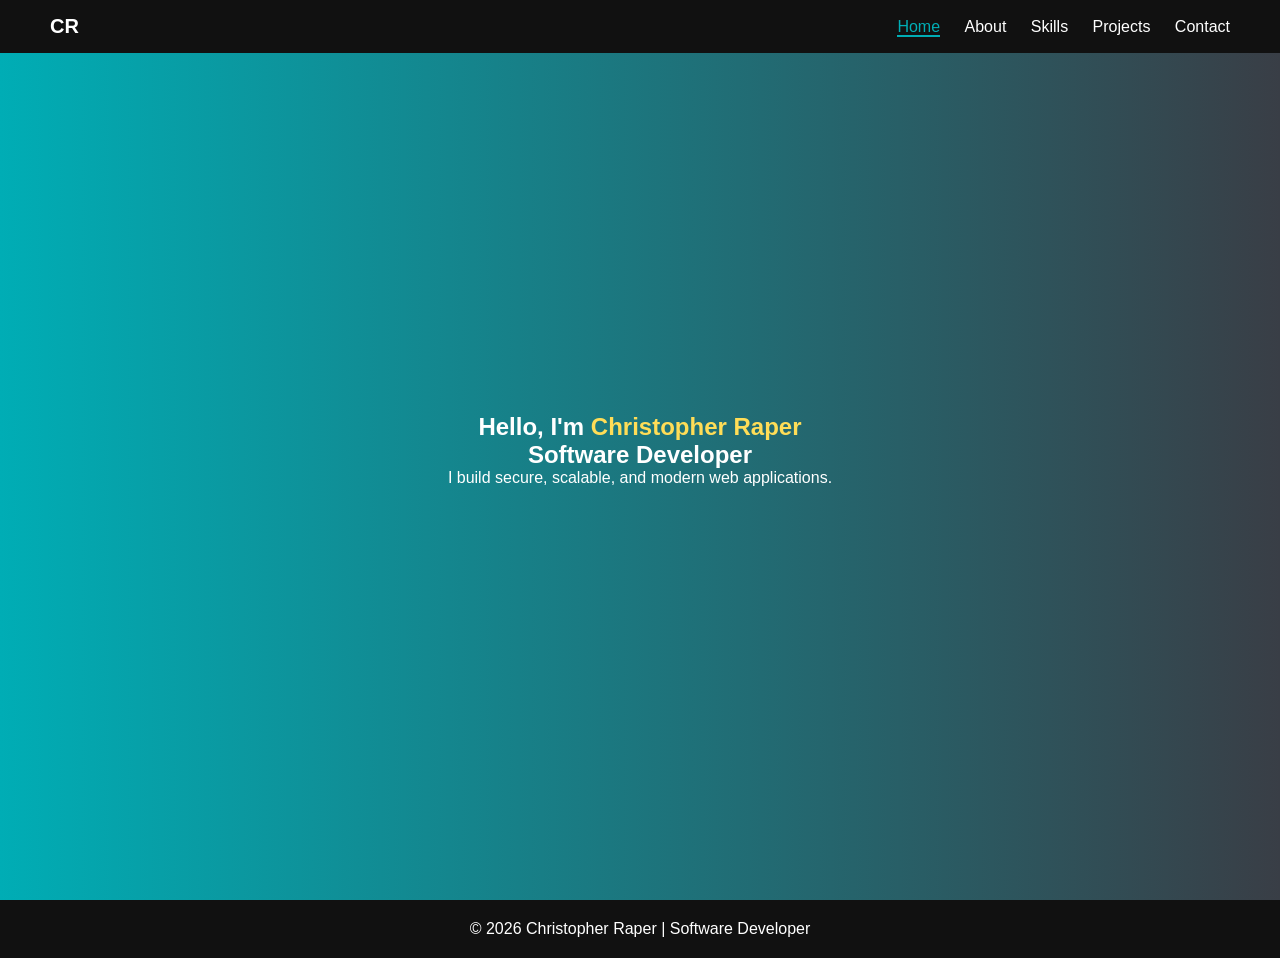
==== index.html @ 8ebdbdd8 "123" ====
<!DOCTYPE html>
<html lang="en">
<head>
    <meta charset="UTF-8">
    <meta name="viewport" content="width=device-width, initial-scale=1.0">
    <title>Christopher Raper | Home</title>
    <link rel="stylesheet" href="style.css">
</head>
<body>

<header>
    <div class="logo">CR</div>
    <nav id="nav">
        <a href="index.html" class="active">Home</a>
        <a href="about.html">About</a>
        <a href="skills.html">Skills</a>
        <a href="projects.html">Projects</a>
        <a href="contact.html">Contact</a>
    </nav>
    <div class="menu-toggle" onclick="toggleMenu()">☰</div>
</header>

<section id="home" class="hero">
    <h1>Hello, I'm <span>Christopher Raper</span></h1>
    <h2>Software Developer</h2>
    <p>I build secure, scalable, and modern web applications.</p>
</section>

<footer>
    <p>© 2026 Christopher Raper | Software Developer</p>
</footer>

<script src="script.js"></script>
</body>
</html>
---- style.css ----
* {
    margin: 0;
    padding: 0;
    box-sizing: border-box;
    font-family: Arial, sans-serif;
}

body {
    background: #f5eeee;
    color: #333;
}

header {
    display: flex;
    justify-content: space-between;
    align-items: center;
    padding: 15px 50px;
    background: #111;
    color: white;
    position: fixed;
    width: 100%;
    top: 0;
}

.logo {
    font-size: 20px;
    font-weight: bold;
}

nav a {
    margin-left: 20px;
    color: white;
    text-decoration: none;
}

nav a:hover {
    color: #00adb5;
}

nav a.active {
    color: #00adb5;
    border-bottom: 2px solid #00adb5;
}

.menu-toggle {
    display: none;
    font-size: 24px;
    cursor: pointer;
}

.hero {
    height: 100vh;
    display: flex;
    flex-direction: column;
    justify-content: center;
    align-items: center;
    background: linear-gradient(to right, #00adb5, #393e46);
    color: white;
    text-align: center;
    padding: 20px;
}

.hero span {
    color: #ffdd57;
}

.hero button {
    margin-top: 20px;
    padding: 10px 20px;
    border: none;
    background: #ffdd57;
    cursor: pointer;
    font-weight: bold;
}

.section {
    padding: 100px 50px;
    text-align: center;
}

.dark {
    background: #222;
    color: white;
}

.skills-container {
    display: flex;
    flex-wrap: wrap;
    justify-content: center;
    gap: 15px;
}

.skill {
    background: #00adb5;
    padding: 10px 20px;
    border-radius: 20px;
    color: white;
}

.project-grid {
    display: grid;
    grid-template-columns: repeat(auto-fit, minmax(250px, 1fr));
    gap: 20px;
}

.project-card {
    background: white;
    padding: 20px;
    border-radius: 10px;
    transition: 0.3s;
}

.project-card:hover {
    transform: translateY(-5px);
}

form {
    display: flex;
    flex-direction: column;
    gap: 15px;
    max-width: 400px;
    margin: auto;
}

form input, form textarea {
    padding: 10px;
    border: none;
    border-radius: 5px;
}

form button {
    padding: 10px;
    background: #00adb5;
    border: none;
    color: white;
    cursor: pointer;
}

footer {
    text-align: center;
    padding: 20px;
    background: #111;
    color: white;
}

@media(max-width: 768px) {
    nav {
        display: none;
        flex-direction: column;
        background: #111;
        position: absolute;
        top: 60px;
        right: 0;
        width: 200px;
    }

    nav.active {
        display: flex;
    }

    .menu-toggle {
        display: block;
    }
}
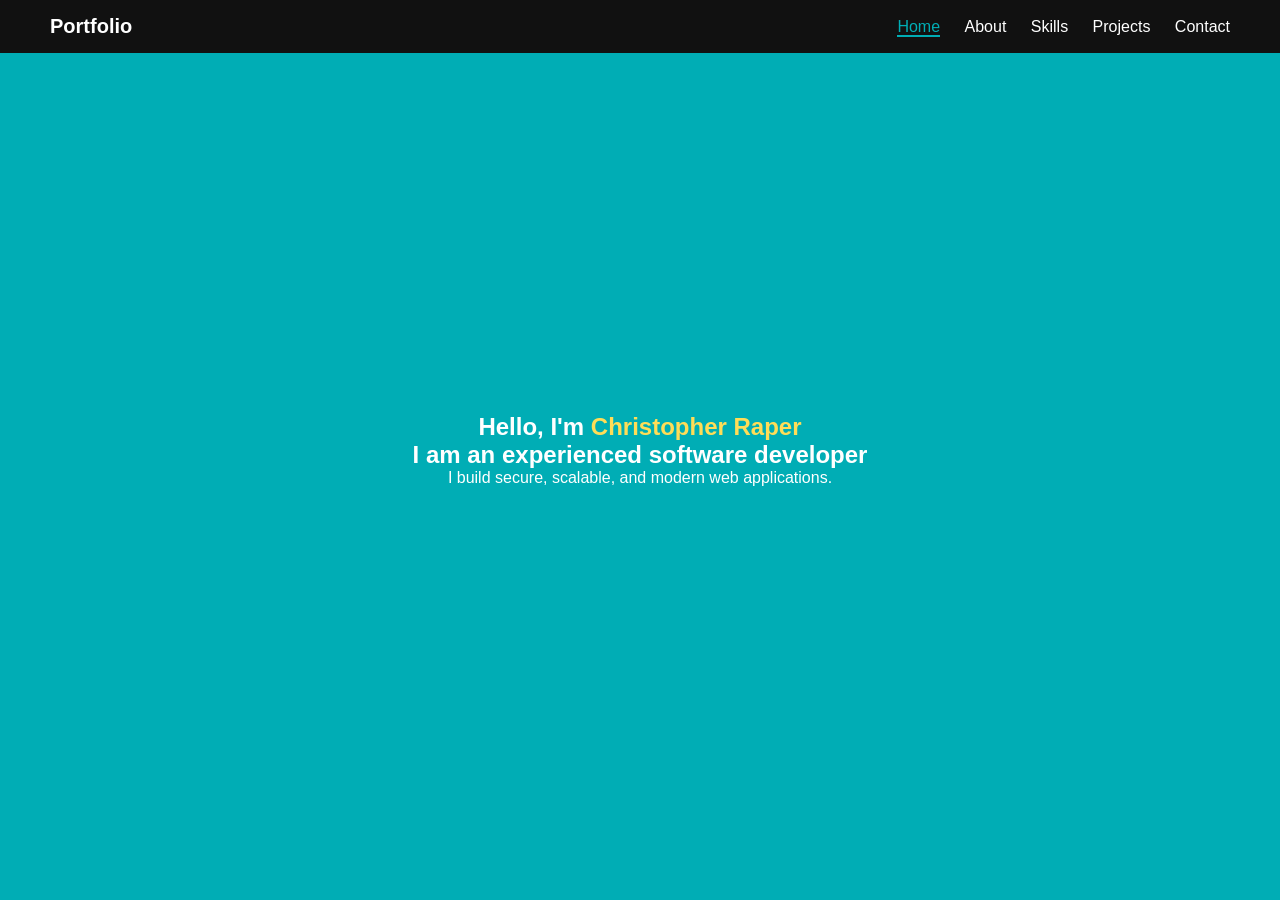
==== commit bebb0b7a: "1234567" ====
--- a/index.html
+++ b/index.html
@@ -9,7 +9,7 @@
 <body>
 
 <header>
-    <div class="logo">CR</div>
+    <div class="logo">Portfolio</div>
     <nav id="nav">
         <a href="index.html" class="active">Home</a>
         <a href="about.html">About</a>
@@ -22,13 +22,11 @@
 
 <section id="home" class="hero">
     <h1>Hello, I'm <span>Christopher Raper</span></h1>
-    <h2>Software Developer</h2>
+    <h2>I am an experienced software developer</h2>
     <p>I build secure, scalable, and modern web applications.</p>
 </section>
 
-<footer>
-    <p>© 2026 Christopher Raper | Software Developer</p>
-</footer>
+
 
 <script src="script.js"></script>
 </body>
--- a/style.css
+++ b/style.css
@@ -54,7 +54,7 @@
     flex-direction: column;
     justify-content: center;
     align-items: center;
-    background: linear-gradient(to right, #00adb5, #393e46);
+    background:#00adb5;
     color: white;
     text-align: center;
     padding: 20px;
@@ -113,7 +113,23 @@
 .project-card:hover {
     transform: translateY(-5px);
 }
+.school-grid {
+    display: grid;
+    grid-template-columns: repeat(auto-fit, minmax(250px, 1fr));
+    gap: 20px;
+    weight: bold;
+}
 
+.school-card {
+    background: white;
+    padding: 20px;
+    border-radius: 10px;
+    transition: 0.3s;
+}
+
+.school-card:hover {
+    transform: translateY(-5px);
+}
 form {
     display: flex;
     flex-direction: column;
@@ -161,4 +177,14 @@
     .menu-toggle {
         display: block;
     }
+    . {
+        width: 100%;
+        height: auto;
+        margin-bottom: 20px;
+    }
+    .profile-pic {
+        width: 150px;
+        height: auto
+        border-radius: 50%;
+    }
 }
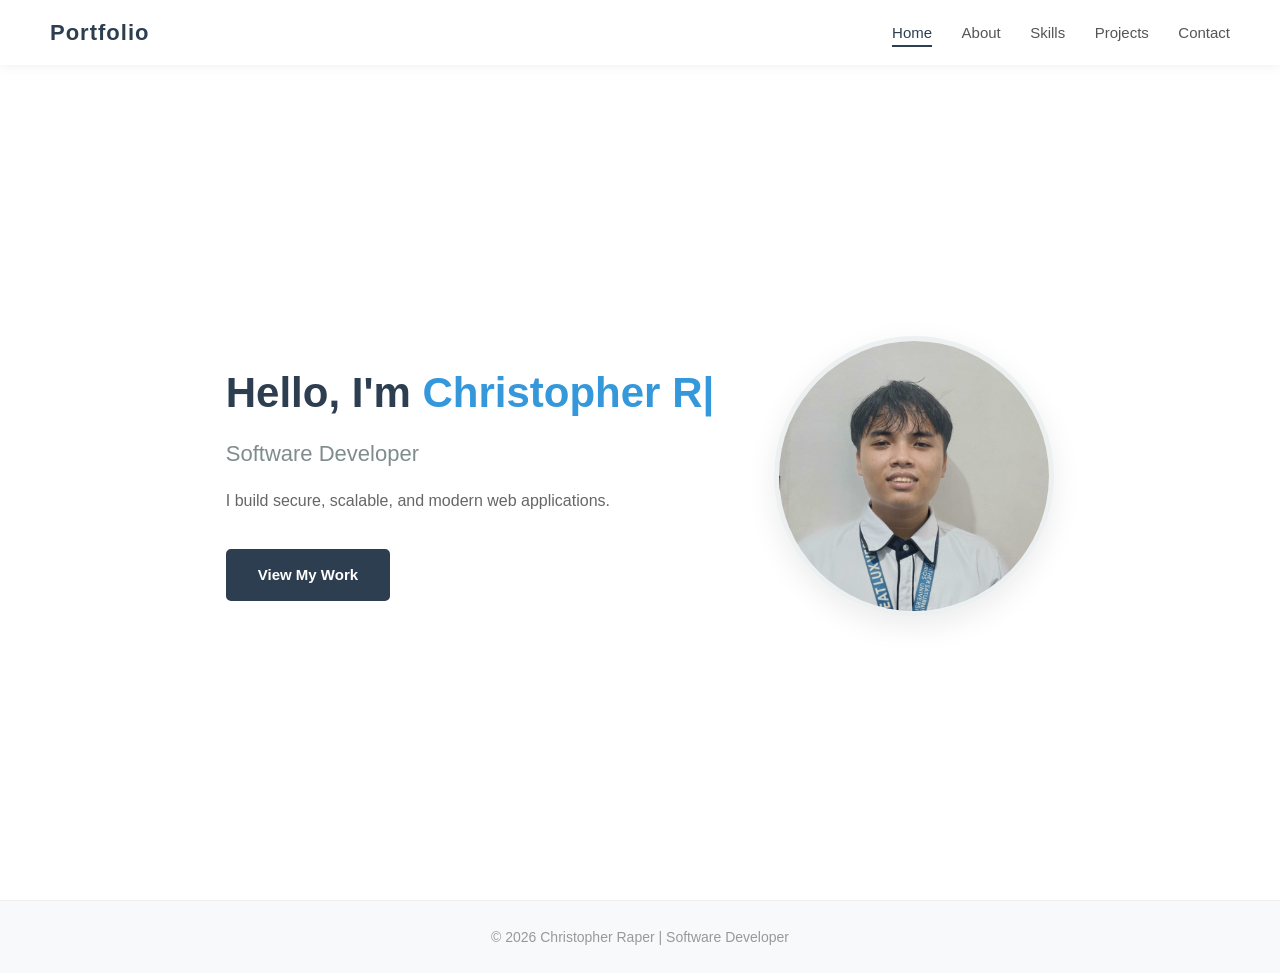
==== commit 97c951b6: "123234" ====
--- a/index.html
+++ b/index.html
@@ -21,12 +21,20 @@
 </header>
 
 <section id="home" class="hero">
-    <h1>Hello, I'm <span>Christopher Raper</span></h1>
-    <h2>I am an experienced software developer</h2>
-    <p>I build secure, scalable, and modern web applications.</p>
+    <div class="hero-text">
+        <h1>Hello, I'm <span id="typed-name"></span><span id="cursor">|</span></h1>
+        <h2>Software Developer</h2>
+        <p>I build secure, scalable, and modern web applications.</p>
+        <a href="projects.html" class="btn">View My Work</a>
+    </div>
+    <div class="hero-image">
+        <img src="profile.jpg" alt="Profile" width="200">
+    </div>
 </section>
 
-
+<footer>
+    <p>© 2026 Christopher Raper | Software Developer</p>
+</footer>
 
 <script src="script.js"></script>
 </body>
--- a/style.css
+++ b/style.css
@@ -2,172 +2,441 @@
     margin: 0;
     padding: 0;
     box-sizing: border-box;
-    font-family: Arial, sans-serif;
+    font-family: 'Segoe UI', Arial, sans-serif;
 }
 
 body {
-    background: #f5eeee;
+    background: #ffffff;
     color: #333;
-}
-
+    line-height: 1.6;
+}
+
+/* ===== HEADER / NAV ===== */
 header {
     display: flex;
     justify-content: space-between;
     align-items: center;
     padding: 15px 50px;
-    background: #111;
-    color: white;
+    background: #ffffff;
+    color: #333;
     position: fixed;
     width: 100%;
     top: 0;
+    z-index: 1000;
+    box-shadow: 0 2px 10px rgba(0, 0, 0, 0.06);
 }
 
 .logo {
-    font-size: 20px;
-    font-weight: bold;
+    font-size: 22px;
+    font-weight: 700;
+    color: #2c3e50;
+    letter-spacing: 1px;
 }
 
 nav a {
-    margin-left: 20px;
-    color: white;
+    margin-left: 25px;
+    color: #555;
     text-decoration: none;
+    font-weight: 500;
+    font-size: 15px;
+    transition: color 0.3s;
 }
 
 nav a:hover {
-    color: #00adb5;
+    color: #2c3e50;
 }
 
 nav a.active {
-    color: #00adb5;
-    border-bottom: 2px solid #00adb5;
+    color: #2c3e50;
+    border-bottom: 2px solid #2c3e50;
+    padding-bottom: 4px;
 }
 
 .menu-toggle {
     display: none;
     font-size: 24px;
     cursor: pointer;
-}
-
+    color: #333;
+}
+
+/* ===== HERO / HOME ===== */
 .hero {
     height: 100vh;
     display: flex;
-    flex-direction: column;
+    flex-direction: row;
     justify-content: center;
     align-items: center;
-    background:#00adb5;
-    color: white;
-    text-align: center;
-    padding: 20px;
-}
-
-.hero span {
-    color: #ffdd57;
-}
-
-.hero button {
-    margin-top: 20px;
-    padding: 10px 20px;
-    border: none;
-    background: #ffdd57;
+    background: #ffffff;
+    color: #333;
+    text-align: left;
+    padding: 80px 80px 20px;
+    gap: 60px;
+}
+
+.hero-text {
+    max-width: 500px;
+}
+
+.hero-text h1 {
+    font-size: 42px;
+    font-weight: 700;
+    color: #2c3e50;
+    margin-bottom: 10px;
+}
+
+.hero-text h1 span {
+    color: #3498db;
+}
+
+.hero-text h2 {
+    font-size: 22px;
+    font-weight: 400;
+    color: #7f8c8d;
+    margin-bottom: 15px;
+}
+
+.hero-text p {
+    font-size: 16px;
+    color: #666;
+    line-height: 1.7;
+    margin-bottom: 25px;
+}
+
+.hero-text .btn {
+    display: inline-block;
+    margin-top: 10px;
+    padding: 12px 30px;
+    border: 2px solid #2c3e50;
+    background: #2c3e50;
+    color: #fff;
     cursor: pointer;
-    font-weight: bold;
-}
-
+    font-weight: 600;
+    font-size: 15px;
+    border-radius: 5px;
+    text-decoration: none;
+    transition: all 0.3s;
+}
+
+.hero-text .btn:hover {
+    background: transparent;
+    color: #2c3e50;
+}
+
+.hero-image {
+    flex-shrink: 0;
+}
+
+.hero-image img {
+    width: 280px;
+    height: 280px;
+    object-fit: cover;
+    border-radius: 50%;
+    border: 5px solid #ecf0f1;
+    box-shadow: 0 10px 30px rgba(0, 0, 0, 0.08);
+}
+
+/* ===== SECTIONS ===== */
 .section {
     padding: 100px 50px;
     text-align: center;
+    background: #ffffff;
+}
+
+.section h2 {
+    font-size: 32px;
+    color: #2c3e50;
+    margin-bottom: 30px;
+    font-weight: 700;
+}
+
+.section p {
+    font-size: 16px;
+    color: #666;
+    max-width: 600px;
+    margin: 0 auto;
+    line-height: 1.8;
 }
 
 .dark {
-    background: #222;
-    color: white;
+    background: #f8f9fa;
+    color: #333;
+}
+
+/* ===== ABOUT VERSIONS ===== */
+.about-version {
+    max-width: 700px;
+    margin: 0 auto 40px;
+    padding: 30px 35px;
+    background: #f8f9fa;
+    border-radius: 12px;
+    border-left: 4px solid #2c3e50;
+    text-align: left;
+    transition: transform 0.3s, box-shadow 0.3s;
+}
+
+.about-version:hover {
+    transform: translateY(-3px);
+    box-shadow: 0 8px 25px rgba(0, 0, 0, 0.07);
+}
+
+.about-version:last-child {
+    margin-bottom: 0;
+}
+
+.version-label {
+    font-size: 18px;
+    color: #3498db;
+    margin-bottom: 12px;
+    font-weight: 600;
+    letter-spacing: 0.5px;
+}
+
+.about-version p {
+    font-size: 15px;
+    color: #555;
+    line-height: 1.9;
+    max-width: none;
+    text-align: left;
+    margin-bottom: 15px;
+}
+
+.about-version p:last-child {
+    margin-bottom: 0;
+}
+
+/* ===== SKILLS ===== */
+.section-subtitle {
+    font-size: 15px;
+    color: #888;
+    max-width: 500px;
+    margin: -10px auto 35px;
+    line-height: 1.6;
+}
+
+.skill-category {
+    max-width: 750px;
+    margin: 0 auto 35px;
+    text-align: center;
+}
+
+.category-title {
+    font-size: 20px;
+    color: #2c3e50;
+    font-weight: 700;
+    margin-bottom: 4px;
+}
+
+.category-value {
+    font-size: 14px;
+    color: #999;
+    margin-bottom: 14px;
+    font-style: italic;
 }
 
 .skills-container {
     display: flex;
     flex-wrap: wrap;
     justify-content: center;
-    gap: 15px;
+    gap: 12px;
+    margin-top: 10px;
 }
 
 .skill {
-    background: #00adb5;
-    padding: 10px 20px;
-    border-radius: 20px;
+    background: #2c3e50;
+    padding: 10px 24px;
+    border-radius: 25px;
     color: white;
-}
-
+    font-size: 14px;
+    font-weight: 500;
+    transition: all 0.3s;
+}
+
+.skill:hover {
+    background: #3498db;
+    transform: translateY(-2px);
+}
+
+.skill.soft {
+    background: #16a085;
+}
+
+.skill.soft:hover {
+    background: #1abc9c;
+}
+
+.skill.learning {
+    background: transparent;
+    border: 2px dashed #3498db;
+    color: #3498db;
+}
+
+.skill.learning:hover {
+    background: #3498db;
+    color: #fff;
+    border-color: #3498db;
+}
+
+/* ===== DETAILED BREAKDOWN ===== */
+.detail-grid {
+    display: grid;
+    grid-template-columns: repeat(auto-fit, minmax(300px, 1fr));
+    gap: 25px;
+    max-width: 900px;
+    margin: 0 auto;
+}
+
+.detail-card {
+    background: #f8f9fa;
+    padding: 28px 25px;
+    border-radius: 12px;
+    border: 1px solid #e8e8e8;
+    text-align: left;
+    transition: transform 0.3s, box-shadow 0.3s;
+}
+
+.detail-card:hover {
+    transform: translateY(-4px);
+    box-shadow: 0 10px 25px rgba(0, 0, 0, 0.07);
+}
+
+.detail-card h3 {
+    color: #2c3e50;
+    font-size: 18px;
+    margin-bottom: 14px;
+    padding-bottom: 10px;
+    border-bottom: 2px solid #3498db;
+}
+
+.detail-card ul {
+    list-style: none;
+    padding: 0;
+}
+
+.detail-card ul li {
+    font-size: 14px;
+    color: #555;
+    line-height: 1.7;
+    padding: 5px 0;
+    border-bottom: 1px solid #eee;
+}
+
+.detail-card ul li:last-child {
+    border-bottom: none;
+}
+
+.detail-card ul li strong {
+    color: #2c3e50;
+}
+
+/* ===== PROJECTS ===== */
 .project-grid {
     display: grid;
-    grid-template-columns: repeat(auto-fit, minmax(250px, 1fr));
-    gap: 20px;
+    grid-template-columns: repeat(auto-fit, minmax(280px, 1fr));
+    gap: 25px;
+    margin-top: 20px;
 }
 
 .project-card {
-    background: white;
-    padding: 20px;
-    border-radius: 10px;
-    transition: 0.3s;
+    background: #ffffff;
+    padding: 30px 25px;
+    border-radius: 12px;
+    transition: all 0.3s;
+    border: 1px solid #e8e8e8;
+    text-align: left;
+}
+
+.project-card h3 {
+    color: #2c3e50;
+    margin-bottom: 10px;
+    font-size: 18px;
+}
+
+.project-card p {
+    color: #777;
+    font-size: 14px;
+    line-height: 1.6;
+    text-align: left;
+    max-width: none;
 }
 
 .project-card:hover {
     transform: translateY(-5px);
-}
-.school-grid {
-    display: grid;
-    grid-template-columns: repeat(auto-fit, minmax(250px, 1fr));
-    gap: 20px;
-    weight: bold;
-}
-
-.school-card {
-    background: white;
-    padding: 20px;
-    border-radius: 10px;
-    transition: 0.3s;
-}
-
-.school-card:hover {
-    transform: translateY(-5px);
-}
+    box-shadow: 0 10px 30px rgba(0, 0, 0, 0.08);
+    border-color: #d0d0d0;
+}
+
+/* ===== CONTACT FORM ===== */
 form {
     display: flex;
     flex-direction: column;
     gap: 15px;
-    max-width: 400px;
-    margin: auto;
+    max-width: 450px;
+    margin: 30px auto 0;
 }
 
 form input, form textarea {
-    padding: 10px;
-    border: none;
-    border-radius: 5px;
+    padding: 12px 15px;
+    border: 1px solid #ddd;
+    border-radius: 8px;
+    font-size: 14px;
+    background: #f9f9f9;
+    transition: border-color 0.3s;
+}
+
+form input:focus, form textarea:focus {
+    outline: none;
+    border-color: #2c3e50;
+    background: #fff;
 }
 
 form button {
-    padding: 10px;
-    background: #00adb5;
+    padding: 12px;
+    background: #2c3e50;
     border: none;
     color: white;
     cursor: pointer;
-}
-
+    font-size: 15px;
+    font-weight: 600;
+    border-radius: 8px;
+    transition: background 0.3s;
+}
+
+form button:hover {
+    background: #3498db;
+}
+
+/* ===== FOOTER ===== */
 footer {
     text-align: center;
-    padding: 20px;
-    background: #111;
-    color: white;
-}
-
+    padding: 25px;
+    background: #f8f9fa;
+    color: #999;
+    font-size: 14px;
+    border-top: 1px solid #eee;
+}
+
+/* ===== RESPONSIVE ===== */
 @media(max-width: 768px) {
+    header {
+        padding: 15px 25px;
+    }
+
     nav {
         display: none;
         flex-direction: column;
-        background: #111;
+        background: #ffffff;
         position: absolute;
         top: 60px;
         right: 0;
         width: 200px;
+        box-shadow: 0 5px 15px rgba(0, 0, 0, 0.1);
+        padding: 15px 0;
+    }
+
+    nav a {
+        margin: 0;
+        padding: 10px 25px;
+        display: block;
     }
 
     nav.active {
@@ -177,14 +446,36 @@
     .menu-toggle {
         display: block;
     }
-    . {
-        width: 100%;
-        height: auto;
-        margin-bottom: 20px;
-    }
-    .profile-pic {
-        width: 150px;
-        height: auto
-        border-radius: 50%;
-    }
-}
+
+    .hero {
+        flex-direction: column-reverse;
+        text-align: center;
+        padding: 100px 30px 40px;
+        gap: 30px;
+    }
+
+    .hero-text {
+        text-align: center;
+    }
+
+    .hero-text h1 {
+        font-size: 30px;
+    }
+
+    .hero-image img {
+        width: 200px;
+        height: 200px;
+    }
+
+    .section {
+        padding: 60px 25px;
+    }
+
+    .detail-grid {
+        grid-template-columns: 1fr;
+    }
+
+    .skill-category {
+        margin-bottom: 25px;
+    }
+}
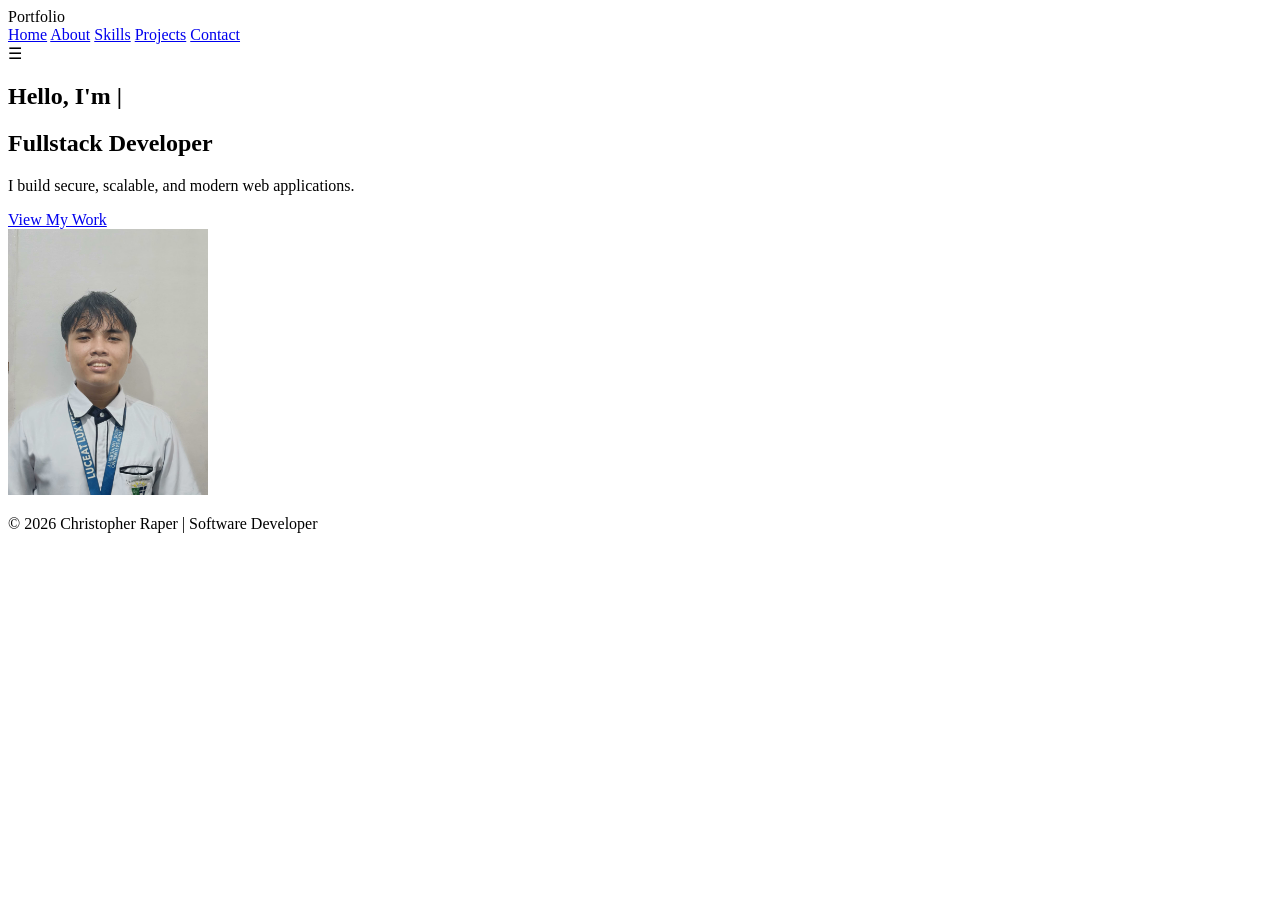
==== commit 7b349356: "1212" ====
--- a/index.html
+++ b/index.html
@@ -23,7 +23,7 @@
 <section id="home" class="hero">
     <div class="hero-text">
         <h1>Hello, I'm <span id="typed-name"></span><span id="cursor">|</span></h1>
-        <h2>Software Developer</h2>
+        <h2>Fullstack Developer</h2>
         <p>I build secure, scalable, and modern web applications.</p>
         <a href="projects.html" class="btn">View My Work</a>
     </div>
